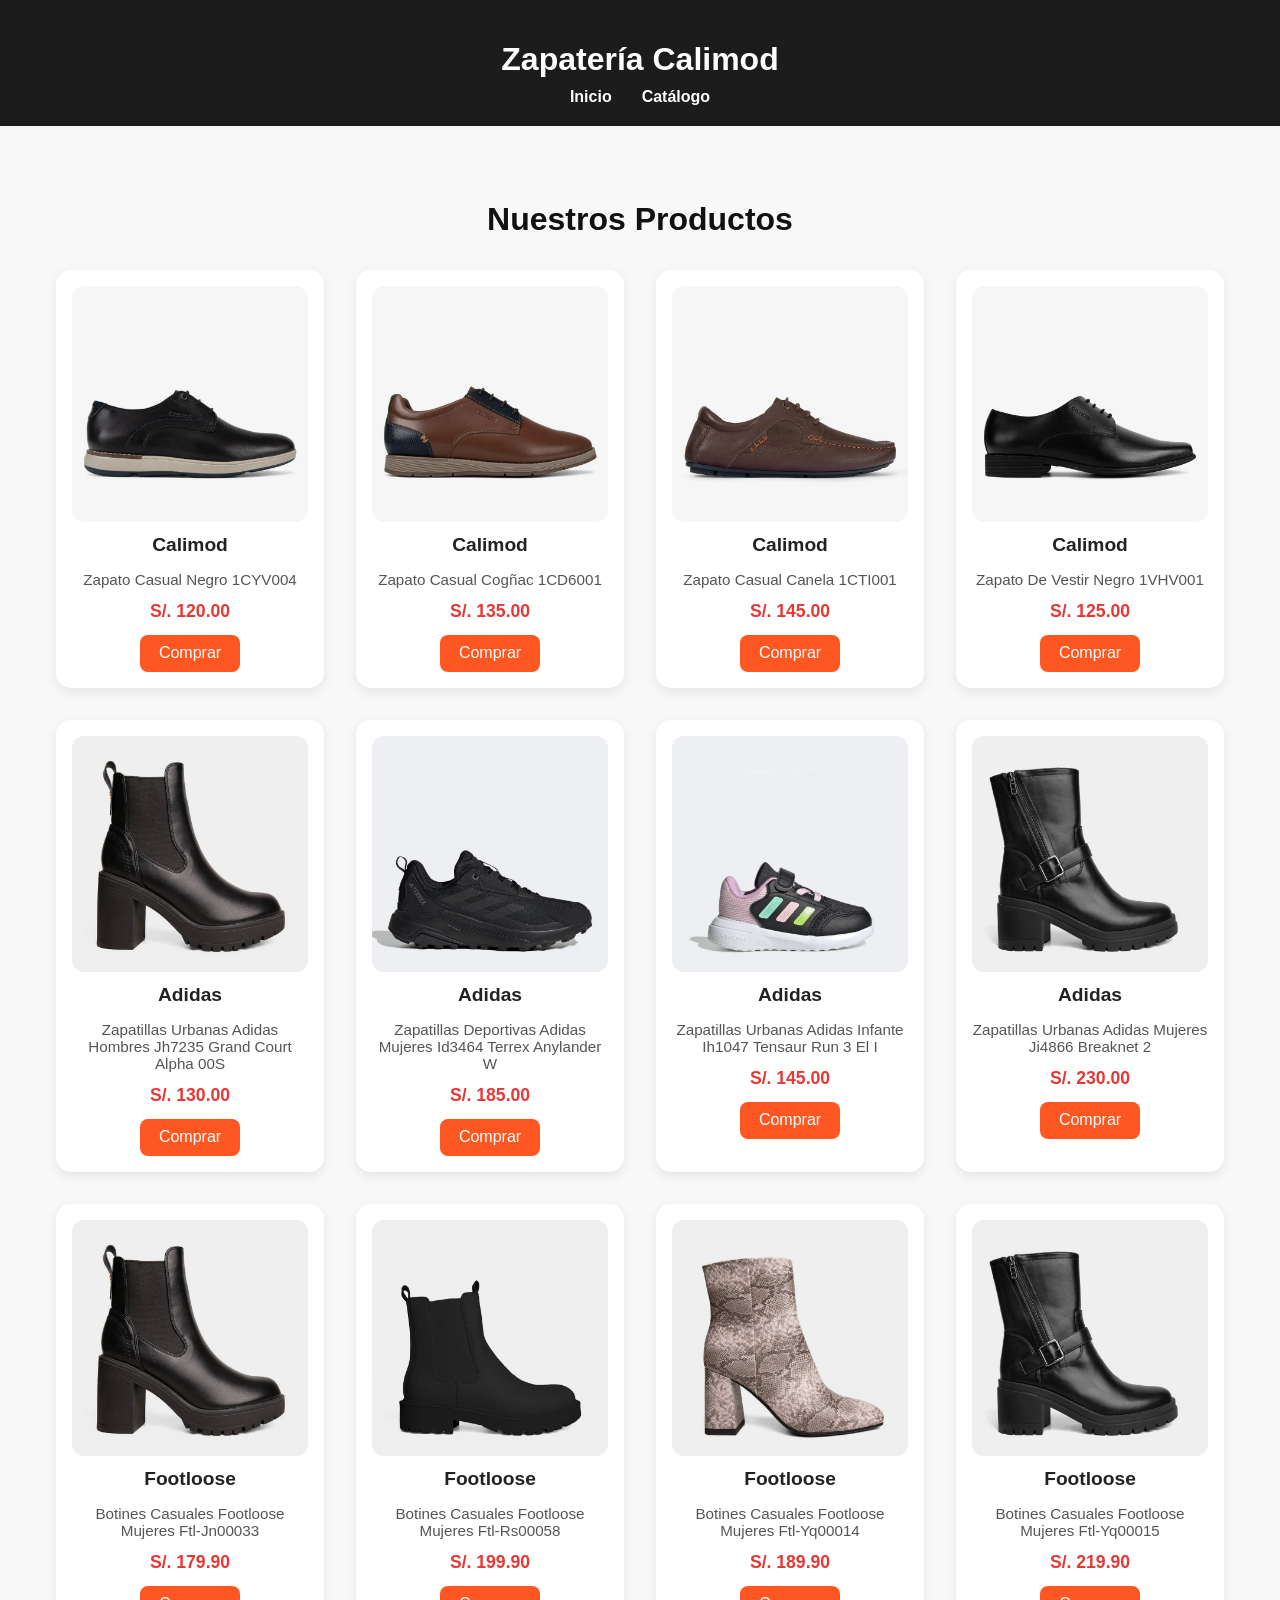
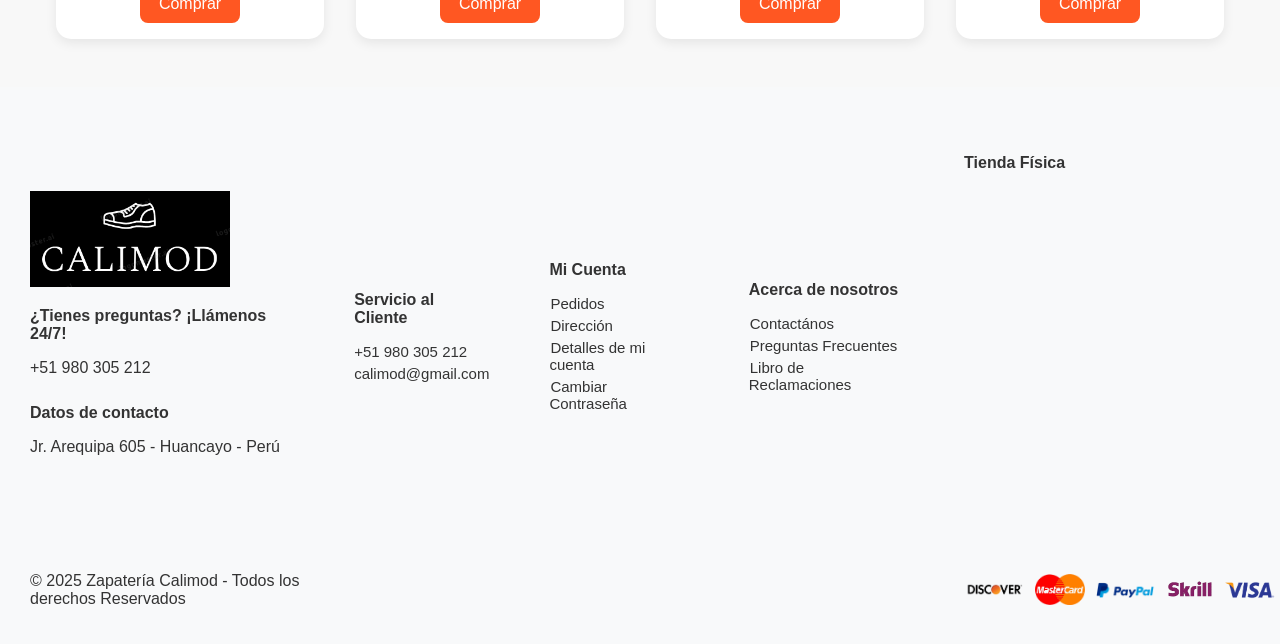
==== catalogo.html @ fe2fe172 "modificacion" ====
<!DOCTYPE html>
<html lang="es">
<head>
    <meta charset="UTF-8">
    <title>Catálogo - Zapatería Calimod</title>
    <link rel="stylesheet" href="catalog.css">
    <link rel="stylesheet" href="encabezado.css">
</head>
<body>
    <header>
        <h1>Zapatería Calimod</h1>
        <nav>
            <ul>
                <li><a href="index.html">Inicio</a></li>
                <li><a href="catalogo.html">Catálogo</a></li>
            </ul>
        </nav>
    </header>

    <main class="catalogo">
        <h2>Nuestros Productos</h2>
        <div class="productos">
    
            <div class="producto">
                <img src="image/1.webp" alt="Zapato 1">
                <h3>Calimod</h3>
                <p>Zapato Casual Negro 1CYV004</p>
                <span class="precio">S/. 120.00</span>
                <button class="btn-comprar" onclick="agregarAlCarrito('Zapato Casual Negro 1CYV004')">Comprar</button>
            </div>
    
            <div class="producto">
                <img src="image/2.webp" alt="Zapato 2">
                <h3>Calimod</h3>
                <p>Zapato Casual Cogñac 1CD6001</p>
                <span class="precio">S/. 135.00</span>
                <button class="btn-comprar" onclick="agregarAlCarrito('Zapato Casual Cogñac 1CD6001')">Comprar</button>
            </div>
    
            <div class="producto">
                <img src="image/3.webp" alt="Zapato 3">
                <h3>Calimod</h3>
                <p>Zapato Casual Canela 1CTI001</p>
                <span class="precio">S/. 145.00</span>
                <button class="btn-comprar" onclick="agregarAlCarrito('Zapato Casual Canela 1CTI001')">Comprar</button>
            </div>
    
            <div class="producto">
                <img src="image/4.webp" alt="Zapato 4">
                <h3>Calimod</h3>
                <p>Zapato De Vestir Negro 1VHV001</p>
                <span class="precio">S/. 125.00</span>
                <button class="btn-comprar" onclick="agregarAlCarrito('Zapato De Vestir Negro')">Comprar</button>
            </div>

            <div class="producto">
                <img src="image/botin 1.webp" alt="Zapatilla 1">
                <h3>Adidas</h3>
                <p>Zapatillas Urbanas Adidas Hombres Jh7235 Grand Court Alpha 00S</p>
                <span class="precio">S/. 130.00</span>
                <button class="btn-comprar" onclick="agregarAlCarrito('Zapato Urbanas Adidas')">Comprar</button>
            </div>

            <div class="producto">
                <img src="image/sapatilla 2.webp" alt="Zapatilla 2">
                <h3>Adidas</h3>
                <p>Zapatillas Deportivas Adidas Mujeres Id3464 Terrex Anylander W</p>
                <span class="precio">S/. 185.00</span>
                <button class="btn-comprar" onclick="agregarAlCarrito('Zapatillas Deportivas Adidas')">Comprar</button>
            </div>

            <div class="producto">
                <img src="image/sapatilla 3.webp" alt="Zapatilla 3">
                <h3>Adidas</h3>
                <p>Zapatillas Urbanas Adidas Infante Ih1047 Tensaur Run 3 El I</p>
                <span class="precio">S/. 145.00</span>
                <button class="btn-comprar" onclick="agregarAlCarrito('Zapatillas Urbanas Adidas')">Comprar</button>
            </div>

            <div class="producto">
                <img src="image/botin 4.webp" alt="Zapatilla 4">
                <h3>Adidas</h3>
                <p>Zapatillas Urbanas Adidas Mujeres Ji4866 Breaknet 2</p>
                <span class="precio">S/. 230.00</span>
                <button class="btn-comprar" onclick="agregarAlCarrito('Zapatillas Urbanas Adidas')">Comprar</button>
            </div>

            <div class="producto">
                <img src="image/botin 1.webp" alt="Botin 1">
                <h3>Footloose</h3>
                <p>Botines Casuales Footloose Mujeres Ftl-Jn00033</p>
                <span class="precio">S/. 179.90</span>
                <button class="btn-comprar" onclick="agregarAlCarrito('Botines Casuales Footloose')">Comprar</button>
            </div>

            <div class="producto">
                <img src="image/botin 2.webp" alt="Botin 2">
                <h3>Footloose</h3>
                <p>Botines Casuales Footloose Mujeres Ftl-Rs00058</p>
                <span class="precio">S/. 199.90</span>
                <button class="btn-comprar" onclick="agregarAlCarrito('Botines Casuales Footloose')">Comprar</button>
            </div>

            <div class="producto">
                <img src="image/botin 3.webp" alt="Botin 3">
                <h3>Footloose</h3>
                <p>Botines Casuales Footloose Mujeres Ftl-Yq00014</p>
                <span class="precio">S/. 189.90</span>
                <button class="btn-comprar" onclick="agregarAlCarrito('Botines Casuales Footloose')">Comprar</button>
            </div>

            <div class="producto">
                <img src="image/botin 4.webp" alt="Botin 4">
                <h3>Footloose</h3>
                <p>Botines Casuales Footloose Mujeres Ftl-Yq00015</p>
                <span class="precio">S/. 219.90</span>
                <button class="btn-comprar" onclick="agregarAlCarrito('Botines Casuales Footloose')">Comprar</button>
            </div>
        </div>
    </main>

    <!-- Inicio del encabezado inferior -->
    <footer class="footer bg-light text-dark pt-4">
        <div class="container">
            <div class="d-flex justify-content-between align-items-center">
                <div class="footer-section text-center">
                    <img src="image/logo.png" alt="Calimod" class="img-fluid mb-3" style="max-width: 200px;">
                    <p><strong>¿Tienes preguntas? ¡Llámenos 24/7!</strong></p>
                    <p class="fw-bold">+51 980 305 212</p>
                    <h5>Datos de contacto</h5>
                    <p>Jr. Arequipa 605 - Huancayo - Perú</p>
                    <div class="d-flex gap-3">
                        <a href="#"><i class="bi bi-facebook"></i></a>
                        <a href="#"><i class="bi bi-whatsapp"></i></a>
                        <a href="#"><i class="bi bi-instagram"></i></a>
                    </div>
                </div>

                <div class="footer-section">
                    <h5>Servicio al Cliente</h5>
                    <ul class="list-unstyled">
                        <li>+51 980 305 212</li>
                        <li>calimod@gmail.com</li>
                    </ul>
                </div>

                <div class="footer-section">
                    <h5>Mi Cuenta</h5>
                    <ul class="list-unstyled">
                        <li><a href="#">Pedidos</a></li>
                        <li><a href="#">Dirección</a></li>
                        <li><a href="#">Detalles de mi cuenta</a></li>
                        <li><a href="#">Cambiar Contraseña</a></li>
                    </ul>
                </div>

                <div class="footer-section">
                    <h5>Acerca de nosotros</h5>
                    <ul class="list-unstyled">
                        <li><a href="#">Contactános</a></li>
                        <li><a href="#">Preguntas Frecuentes</a></li>
                        <li><a href="#">Libro de Reclamaciones</a></li>
                    </ul>
                </div>

                <div class="footer-section">
                    <h5>Tienda Física</h5>
                    <iframe
                        src="https://www.google.com/maps/embed?pb=!1m14!1m12!1m3!1d1841.425660677707!2d-75.22060167192096!3d-12.054183429999405!2m3!1f0!2f0!3f0!3m2!1i1024!2i768!4f13.1!5e0!3m2!1ses!2spe!4v1745601264368!5m2!1ses!2spe"
                        width="100%" 
                        height="350" 
                        style="border:0; border-radius: 15px;"
                        allowfullscreen=""
                        loading="lazy"
                        referrerpolicy="no-referrer-when-downgrade">
                    </iframe>
                </div>
            </div>
        </div>
        <div class="container mt-3">
            <div class="d-flex justify-content-between align-items-center">
                <div class="footer-section">
                    <p>&copy; 2025 Zapatería Calimod - Todos los derechos Reservados</p>
                </div>
                <div class="footer-section">
                    <div class="d-flex justify-content-center gap-2">
                        <img src="image/discover.png" alt="Discover" class="img-fluid" style="max-width: 60px;">
                        <img src="image/mastercard.png" alt="MasterCard" class="img-fluid" style="max-width: 50px;">
                        <img src="image/paypal.png" alt="PayPal" class="img-fluid" style="max-width: 60px;">
                        <img src="image/skrill.png" alt="Skrill" class="img-fluid" style="max-width: 50px;">
                        <img src="image/visa.png" alt="Visa" class="img-fluid" style="max-width: 50px;">
                    </div> 
                </div>
            </div>
        </div>
    </footer>

    <script src="script.js"></script>
</body>
</html>
---- catalog.css ----
/* Estilo general */
body {
    font-family: 'Segoe UI', Tahoma, Geneva, Verdana, sans-serif;
    margin: 0;
    background-color: #f8f8f8;
    color: #333;
}

/* Encabezado */
header {
    background-color: #1c1c1c;
    padding: 20px 0;
    text-align: center;
}

header h1 {
    color: #ffffff;
    font-size: 2rem;
    margin-bottom: 10px;
}

nav ul {
    list-style: none;
    padding: 0;
    margin: 0;
    display: flex;
    justify-content: center;
    gap: 30px;
}

nav ul li {
    display: inline;
}

nav ul li a {
    text-decoration: none;
    color: #ffffff;
    font-weight: bold;
    font-size: 1rem;
    transition: color 0.3s ease;
}

nav ul li a:hover {
    color: #ff5722;
}

/* Catálogo principal */
.catalogo {
    max-width: 1200px;
    margin: 2rem auto;
    padding: 1rem;
    text-align: center;
}

.catalogo h2 {
    font-size: 2rem;
    color: #111;
    margin-bottom: 2rem;
}

/* Grid de productos */
.productos {
    display: grid;
    grid-template-columns: repeat(auto-fit, minmax(250px, 1fr));
    gap: 2rem;
    padding: 0 1rem;
}

/* Tarjetas de productos */
.producto {
    background-color: #fff;
    border-radius: 15px;
    box-shadow: 0 4px 12px rgba(0, 0, 0, 0.08);
    padding: 1rem;
    transition: transform 0.2s ease, box-shadow 0.3s ease;
}

.producto:hover {
    transform: translateY(-5px);
    box-shadow: 0 6px 18px rgba(0, 0, 0, 0.15);
}

.producto img {
    width: 100%;
    height: auto;
    border-radius: 12px;
    object-fit: cover;
}

/* Título y descripción del producto */
.producto h3 {
    margin: 0.5rem 0 0.3rem;
    color: #222;
    font-size: 1.2rem;
}

.producto p {
    font-size: 0.95rem;
    color: #555;
    margin-bottom: 0.8rem;
}

/* Precio */
.precio {
    display: block;
    font-size: 1.1rem;
    font-weight: bold;
    color: #e53935;
    margin-bottom: 0.8rem;
}

/* Botón de comprar */
.btn-comprar {
    background-color: #ff5722;
    color: white;
    border: none;
    padding: 0.6rem 1.2rem;
    font-size: 1rem;
    border-radius: 8px;
    cursor: pointer;
    transition: background-color 0.3s ease;
}

.btn-comprar:hover {
    background-color: #e64a19;
}

/* Ventana flotante del carrito */
.ventana-flotante {
    display: none;
    position: fixed;
    top: 20%;
    left: 50%;
    transform: translate(-50%, -20%);
    background-color: #fff;
    padding: 1.5rem;
    border-radius: 12px;
    box-shadow: 0 8px 20px rgba(0, 0, 0, 0.2);
    z-index: 1000;
    width: 300px;
    text-align: center;
}

.contenido-ventana p {
    font-size: 1rem;
    color: #222;
    margin-bottom: 1rem;
}

.cerrar {
    background-color: #999;
    color: white;
    border: none;
    padding: 0.5rem 1rem;
    border-radius: 6px;
    cursor: pointer;
}

.cerrar:hover {
    background-color: #666;
}

/* Responsive para móviles */
@media (max-width: 600px) {
    .catalogo {
        padding: 1rem 0.5rem;
    }

    .btn-comprar {
        width: 100%;
    }
}
---- encabezado.css ----
footer {
    background-color: #f8f9fa;
    color: #333;
    padding: 20px 0;
    font-family: 'Roboto', sans-serif;
}

footer .d-flex {
    display: flex;
    justify-content: space-between;
    align-items: center;
    flex-wrap: nowrap; 
}

footer .footer-section {
    margin: 0 30px; 
    max-width: 290px; 
}

footer .footer-section h5 {
    font-size: 16px;
    color: #333;
    margin-bottom: 10px;
}

footer ul {
    list-style: none;
    padding: 0;
}

footer ul li {
    font-size: 15px;
    margin: 5px 0;
}

footer ul li a {
    color: #333;
    text-decoration: none;
}

footer ul li a:hover {
    color: #e60000;
}

footer iframe {
    max-width: 100%;
    border-radius: 8px;
}

footer .d-flex a {
    font-size: 15px;
    color: #333;
    margin: 0 1px;
    transition: color 0.3s;
}

footer .d-flex a:hover {
    color: #e60000;
}

footer .d-flex.justify-content-center img {
    margin: 5px;
    max-width: 50px;
}

footer .container {
    margin-top: 20px;
}
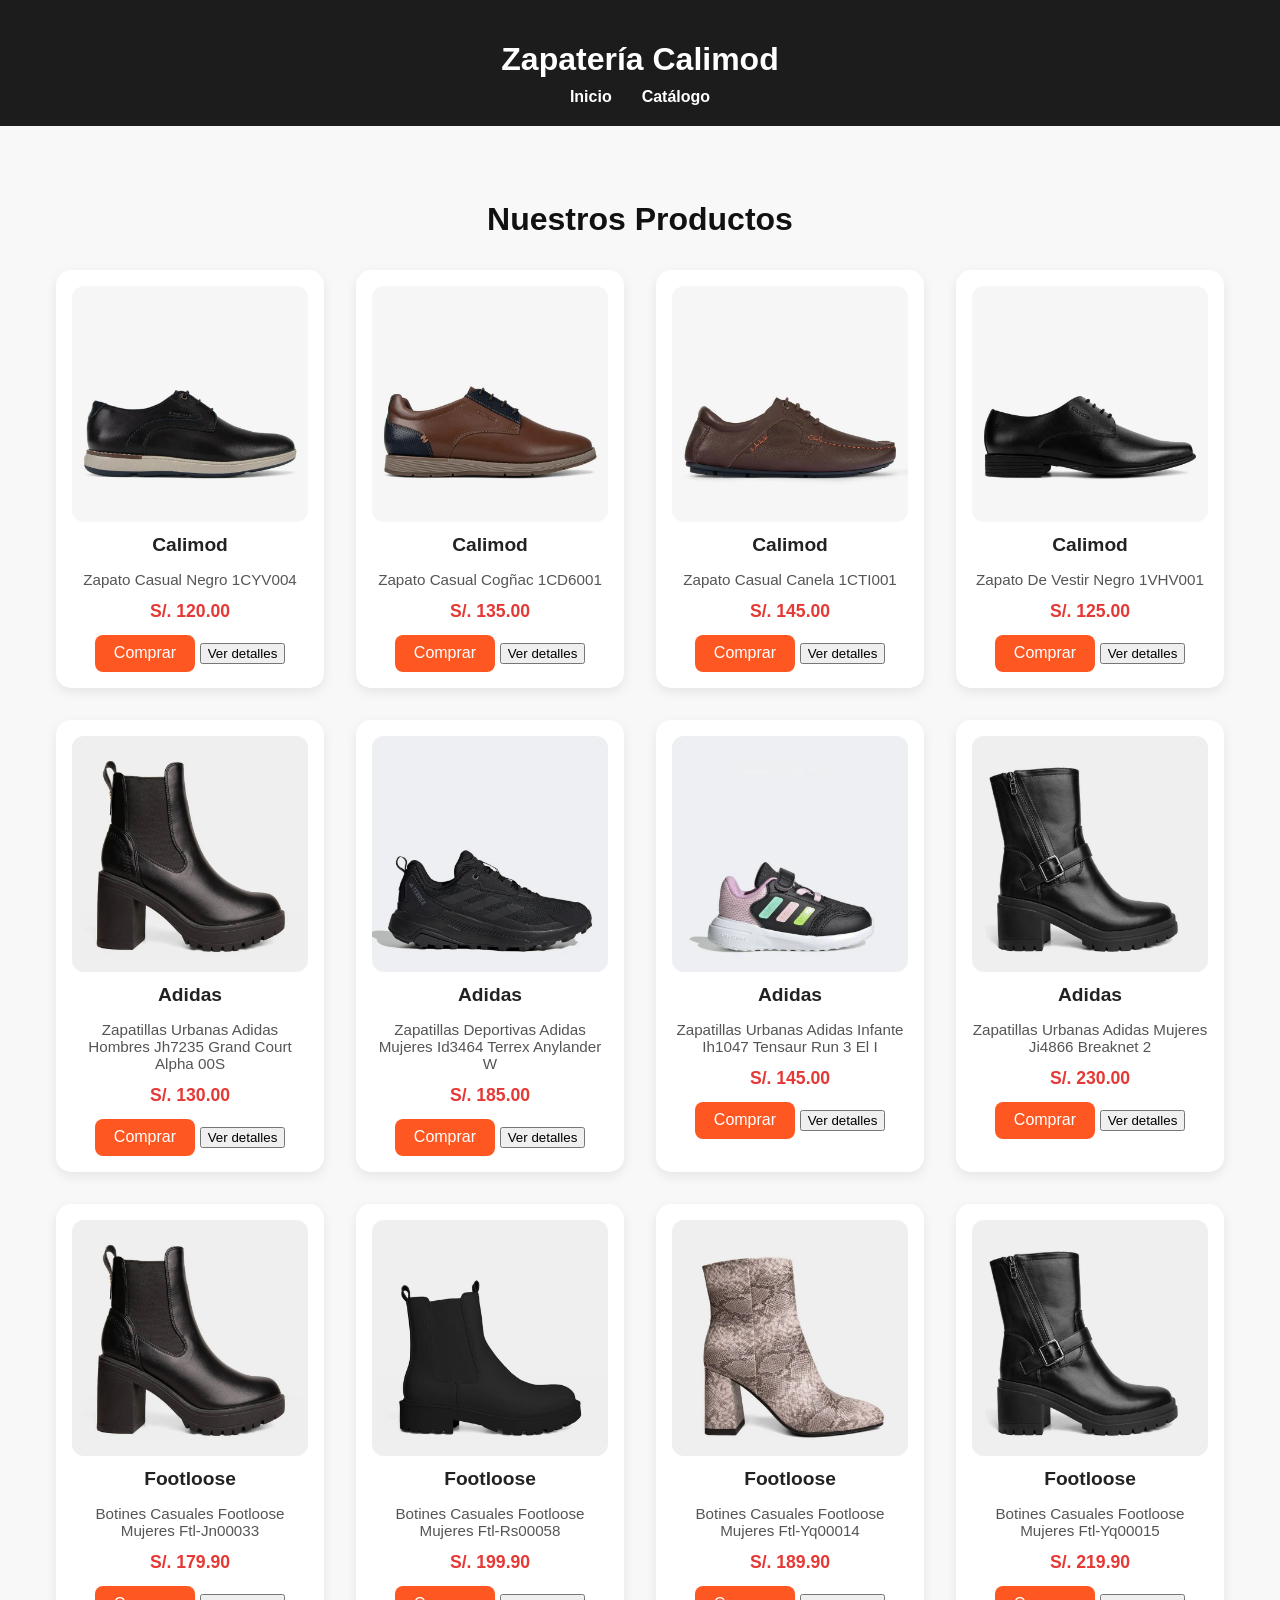
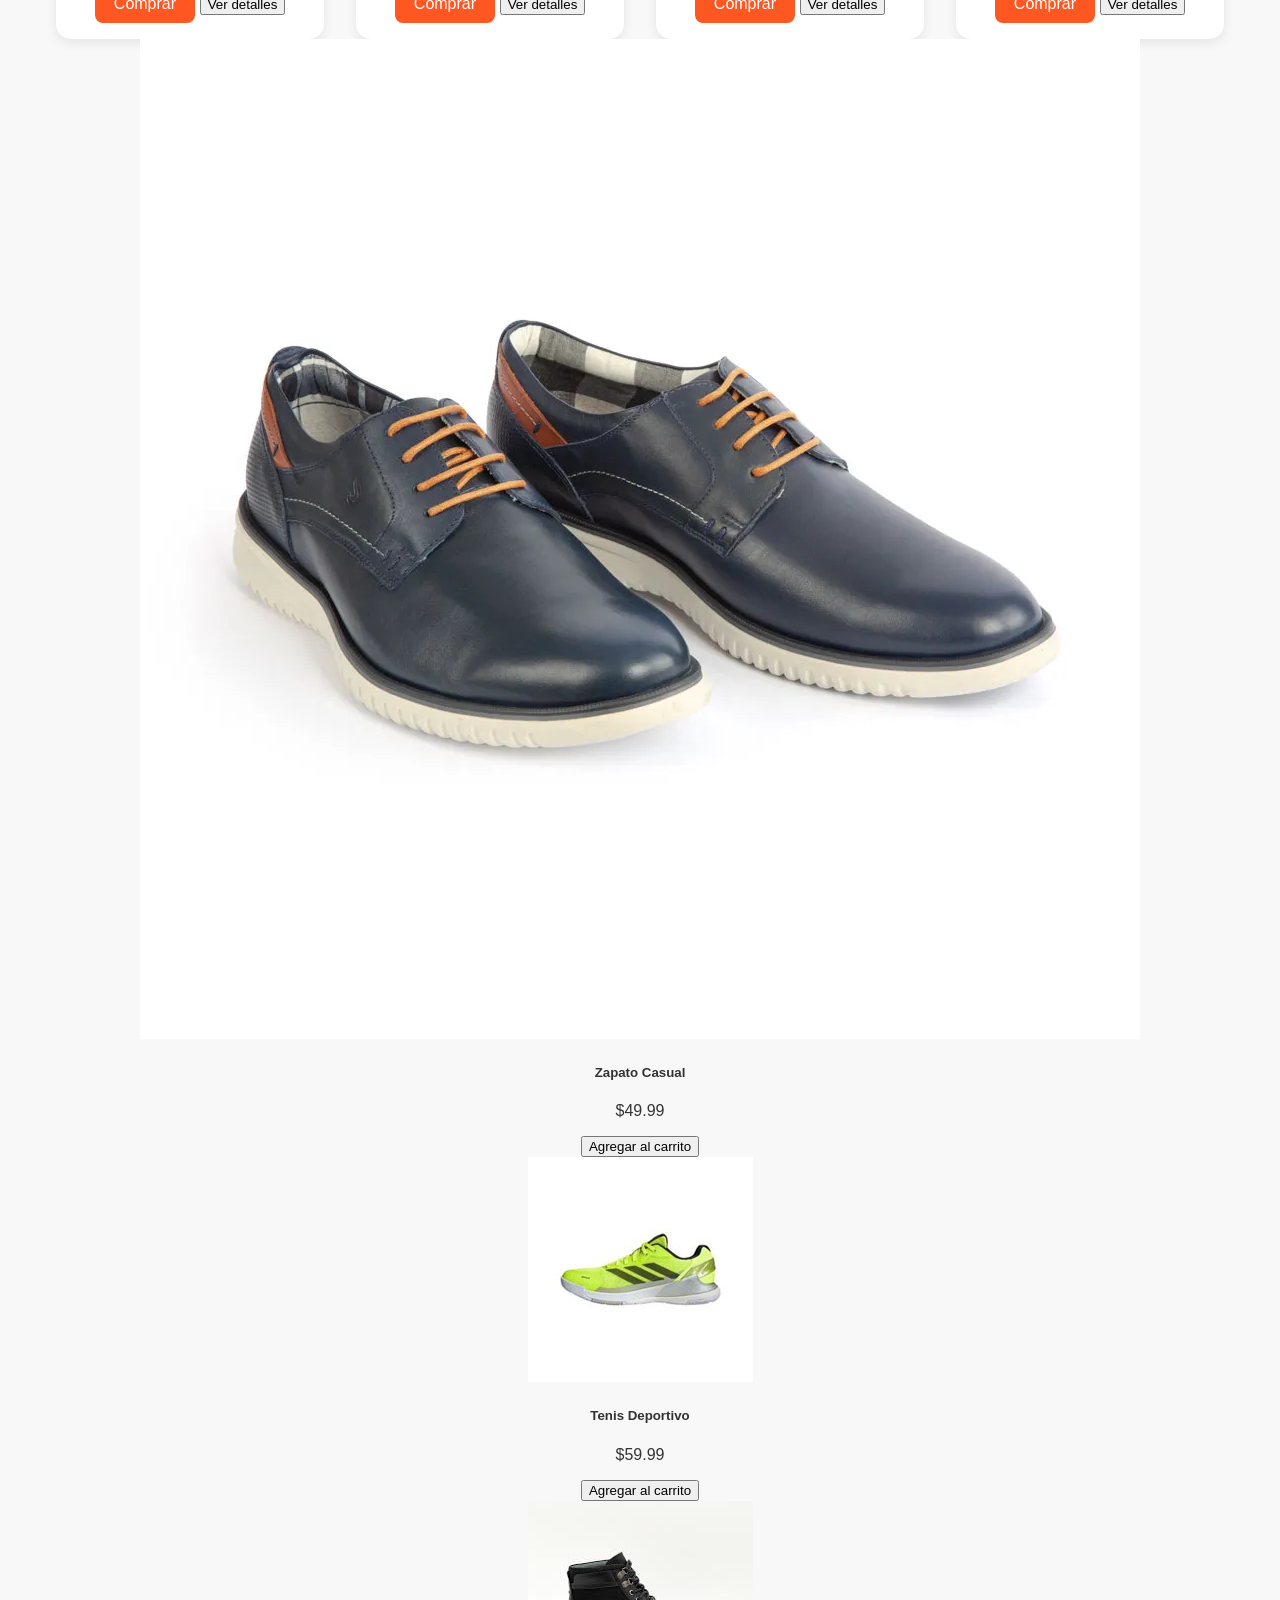
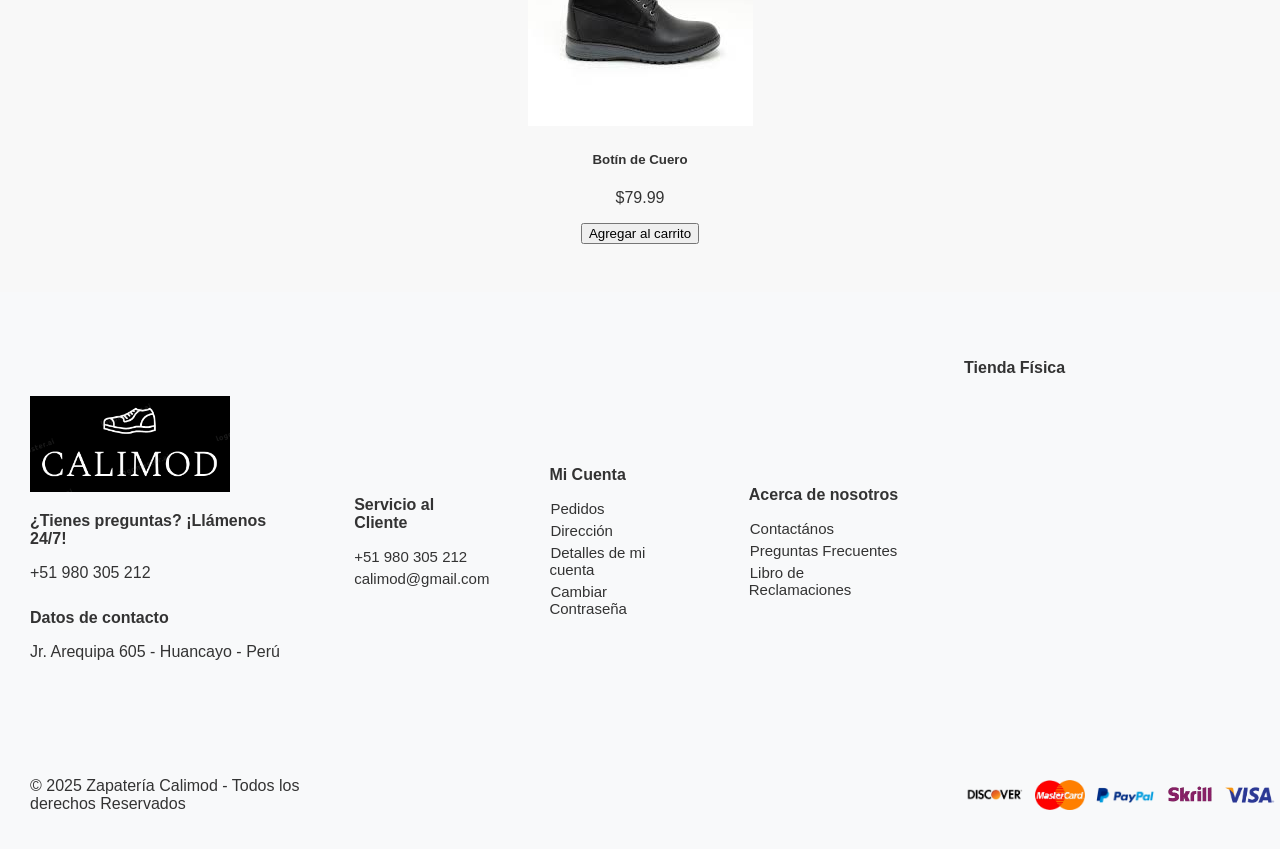
==== commit 1d629f43: "Agregué ventana de detalles y corregí diseño del catálogo" ====
--- a/catalogo.html
+++ b/catalogo.html
@@ -27,6 +27,8 @@
                 <p>Zapato Casual Negro 1CYV004</p>
                 <span class="precio">S/. 120.00</span>
                 <button class="btn-comprar" onclick="agregarAlCarrito('Zapato Casual Negro 1CYV004')">Comprar</button>
+                <button onclick="mostrarDetalles('Zapato Casual Negro 1CYV004')">Ver detalles</button>
+
             </div>
     
             <div class="producto">
@@ -35,6 +37,8 @@
                 <p>Zapato Casual Cogñac 1CD6001</p>
                 <span class="precio">S/. 135.00</span>
                 <button class="btn-comprar" onclick="agregarAlCarrito('Zapato Casual Cogñac 1CD6001')">Comprar</button>
+                <button onclick="mostrarDetalles('Zapato Casual Negro 1CYV004')">Ver detalles</button>
+
             </div>
     
             <div class="producto">
@@ -43,6 +47,8 @@
                 <p>Zapato Casual Canela 1CTI001</p>
                 <span class="precio">S/. 145.00</span>
                 <button class="btn-comprar" onclick="agregarAlCarrito('Zapato Casual Canela 1CTI001')">Comprar</button>
+                <button onclick="mostrarDetalles('Zapato Casual Negro 1CYV004')">Ver detalles</button>
+
             </div>
     
             <div class="producto">
@@ -51,6 +57,8 @@
                 <p>Zapato De Vestir Negro 1VHV001</p>
                 <span class="precio">S/. 125.00</span>
                 <button class="btn-comprar" onclick="agregarAlCarrito('Zapato De Vestir Negro')">Comprar</button>
+                <button onclick="mostrarDetalles('Zapato Casual Negro 1CYV004')">Ver detalles</button>
+
             </div>
 
             <div class="producto">
@@ -59,6 +67,7 @@
                 <p>Zapatillas Urbanas Adidas Hombres Jh7235 Grand Court Alpha 00S</p>
                 <span class="precio">S/. 130.00</span>
                 <button class="btn-comprar" onclick="agregarAlCarrito('Zapato Urbanas Adidas')">Comprar</button>
+                <button onclick="mostrarDetalles('Zapato Casual Negro 1CYV004')">Ver detalles</button>
             </div>
 
             <div class="producto">
@@ -67,6 +76,7 @@
                 <p>Zapatillas Deportivas Adidas Mujeres Id3464 Terrex Anylander W</p>
                 <span class="precio">S/. 185.00</span>
                 <button class="btn-comprar" onclick="agregarAlCarrito('Zapatillas Deportivas Adidas')">Comprar</button>
+                <button onclick="mostrarDetalles('Zapato Casual Negro 1CYV004')">Ver detalles</button>
             </div>
 
             <div class="producto">
@@ -75,6 +85,7 @@
                 <p>Zapatillas Urbanas Adidas Infante Ih1047 Tensaur Run 3 El I</p>
                 <span class="precio">S/. 145.00</span>
                 <button class="btn-comprar" onclick="agregarAlCarrito('Zapatillas Urbanas Adidas')">Comprar</button>
+                <button onclick="mostrarDetalles('Zapato Casual Negro 1CYV004')">Ver detalles</button>
             </div>
 
             <div class="producto">
@@ -83,6 +94,7 @@
                 <p>Zapatillas Urbanas Adidas Mujeres Ji4866 Breaknet 2</p>
                 <span class="precio">S/. 230.00</span>
                 <button class="btn-comprar" onclick="agregarAlCarrito('Zapatillas Urbanas Adidas')">Comprar</button>
+                <button onclick="mostrarDetalles('Zapato Casual Negro 1CYV004')">Ver detalles</button>
             </div>
 
             <div class="producto">
@@ -91,6 +103,7 @@
                 <p>Botines Casuales Footloose Mujeres Ftl-Jn00033</p>
                 <span class="precio">S/. 179.90</span>
                 <button class="btn-comprar" onclick="agregarAlCarrito('Botines Casuales Footloose')">Comprar</button>
+                <button onclick="mostrarDetalles('Zapato Casual Negro 1CYV004')">Ver detalles</button>
             </div>
 
             <div class="producto">
@@ -99,6 +112,7 @@
                 <p>Botines Casuales Footloose Mujeres Ftl-Rs00058</p>
                 <span class="precio">S/. 199.90</span>
                 <button class="btn-comprar" onclick="agregarAlCarrito('Botines Casuales Footloose')">Comprar</button>
+                <button onclick="mostrarDetalles('Zapato Casual Negro 1CYV004')">Ver detalles</button>
             </div>
 
             <div class="producto">
@@ -107,6 +121,7 @@
                 <p>Botines Casuales Footloose Mujeres Ftl-Yq00014</p>
                 <span class="precio">S/. 189.90</span>
                 <button class="btn-comprar" onclick="agregarAlCarrito('Botines Casuales Footloose')">Comprar</button>
+                <button onclick="mostrarDetalles('Zapato Casual Negro 1CYV004')">Ver detalles</button>
             </div>
 
             <div class="producto">
@@ -115,8 +130,10 @@
                 <p>Botines Casuales Footloose Mujeres Ftl-Yq00015</p>
                 <span class="precio">S/. 219.90</span>
                 <button class="btn-comprar" onclick="agregarAlCarrito('Botines Casuales Footloose')">Comprar</button>
-            </div>
-        </div>
+                <button onclick="mostrarDetalles('Zapato Casual Negro 1CYV004')">Ver detalles</button>
+            </div>
+        </div>
+        <div class="row" id="product-list"></div>
     </main>
 
     <!-- Inicio del encabezado inferior -->
@@ -195,6 +212,14 @@
         </div>
     </footer>
 
+    <div id="modal-detalle" class="modal">
+        <div class="modal-contenido">
+            <span class="cerrar" onclick="cerrarModal()">&times;</span>
+            <h3 id="titulo-detalle"></h3>
+            <p id="descripcion-detalle"></p>
+        </div>
+    </div>
+
     <script src="script.js"></script>
 </body>
 </html>
--- a/catalog.css
+++ b/catalog.css
@@ -170,3 +170,37 @@
         width: 100%;
     }
 }
+
+/* Estilos del modal */
+.modal {
+    display: none; 
+    position: fixed;
+    z-index: 9999;
+    padding-top: 100px;
+    left: 0;
+    top: 0;
+    width: 100%;
+    height: 100%;
+    overflow: auto;
+    background-color: rgba(0,0,0,0.5);
+}
+
+.modal-contenido {
+    background-color: #fff;
+    margin: auto;
+    padding: 20px;
+    border-radius: 10px;
+    width: 80%;
+    max-width: 500px;
+    text-align: center;
+}
+
+.cerrar {
+    color: #aaa;
+    float: right;
+    font-size: 28px;
+    font-weight: bold;
+    cursor: pointer;
+}
+
+
